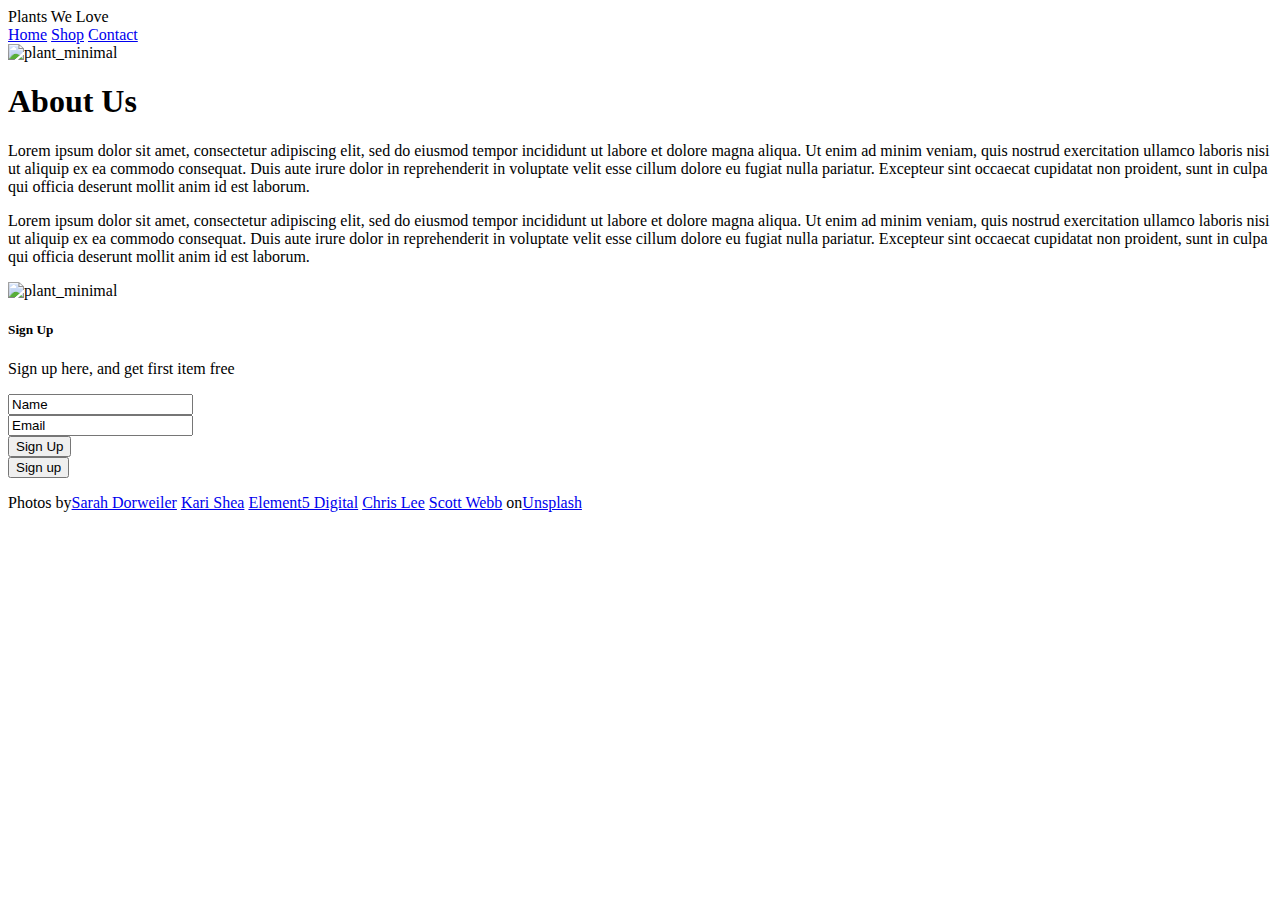
==== about.html @ a2400328 "New pages created in same style as index" ====
<!DOCTYPE html>
<html lang="en">

<head>
    <meta charset="UTF-8">
    <meta http-equiv="X-UA-Compatible" content="IE=edge">
    <meta name="viewport" content="width=device-width, initial-scale=1.0">
    <link rel="stylesheet" href="styles.css">
    <link rel="preconnect" href="https://fonts.googleapis.com">
    <link rel="preconnect" href="https://fonts.gstatic.com" crossorigin>
    <link
        href="https://fonts.googleapis.com/css2?family=Roboto:ital,wght@0,100;0,300;0,400;0,500;0,700;0,900;1,100;1,300;1,400;1,500;1,700;1,900&display=swap"
        rel="stylesheet">
    <title>Plants We Love</title>
</head>

<body>
    <div class="top">
        <div class="header">
            <div class="header-logo">Plants We Love</div>
            <div class="nav-menu">
                <a href="google.com">Home</a>
                <a href="google.com">Shop</a>
                <a href="google.com">Contact</a>
            </div>
        </div>
        <div class="hero-container-2">
            <img src="./images/sarah-dorweiler-x2Tmfd1-SgA-unsplash.jpg" alt="plant_minimal" class="hero-image"
                width=450px>
            <div class="hero-section-2">
                <h1 class="hero-main-text">About Us</h1>
                <p class="hero-second-text">Lorem ipsum dolor sit amet, consectetur adipiscing elit, sed do eiusmod
                    tempor
                    incididunt ut labore et dolore magna aliqua. Ut enim ad minim veniam, quis nostrud exercitation
                    ullamco
                    laboris nisi ut aliquip ex ea commodo consequat. Duis aute irure dolor in reprehenderit in voluptate
                    velit esse cillum dolore eu fugiat nulla pariatur. Excepteur sint occaecat cupidatat non proident,
                    sunt
                    in culpa qui officia deserunt mollit anim id est laborum.</p>
            </div>
        </div>

    </div>
    <div class="about-section">
        <p class="about-text">Lorem ipsum dolor sit amet, consectetur adipiscing elit, sed do eiusmod tempor
            incididunt ut labore et dolore magna aliqua. Ut enim ad minim veniam, quis nostrud exercitation ullamco
            laboris nisi ut aliquip ex ea commodo consequat. Duis aute irure dolor in reprehenderit in voluptate velit
            esse cillum dolore eu fugiat nulla pariatur. Excepteur sint occaecat cupidatat non proident, sunt in culpa
            qui officia deserunt mollit anim id est laborum.</p>
        <img src="./images/sarah-dorweiler-x2Tmfd1-SgA-unsplash.jpg" alt="plant_minimal" class="hero-image" width=450px>
    </div>
    <div class="call_to_action">
        <div class="blue-container">
            <div class="contact-form">
                <h5 class="cta_heading">Sign Up</h5>
                <p class="cta_text">Sign up here, and get first item free</p>
                <div class="form-container">
                    <form class="contact-form">
                        <input type="text" id="name" name="name" value="Name"><br>
                        <input type="email" id="email" name="email" value="Email"><br>
                        <input type="submit" id="submit" name="submit" value="Sign Up">
                    </form>
                </div>
            </div>
            <button class="cta_button">Sign up</button>
        </div>
    </div>
    <div class="footer">
        <p class="credits">Photos by<a
                href="https://unsplash.com/@sarahdorweiler?utm_source=unsplash&utm_medium=referral&utm_content=creditCopyText">Sarah
                Dorweiler</a>
            <a href="https://unsplash.com/@karishea?utm_source=unsplash&utm_medium=referral&utm_content=creditCopyText">Kari
                Shea</a>
            <a
                href="https://unsplash.com/@element5digital?utm_source=unsplash&utm_medium=referral&utm_content=creditCopyText">Element5
                Digital</a>
            <a
                href="https://unsplash.com/@chrisleeiam?utm_source=unsplash&utm_medium=referral&utm_content=creditCopyText">Chris
                Lee</a>
            <a
                href="https://unsplash.com/@scottwebb?utm_source=unsplash&utm_medium=referral&utm_content=creditCopyText">Scott
                Webb</a>
            on<a
                href="https://unsplash.com/@christenbroddle/likes?utm_source=unsplash&utm_medium=referral&utm_content=creditCopyText">Unsplash</a>
        </p>

    </div>
</body>

</html>
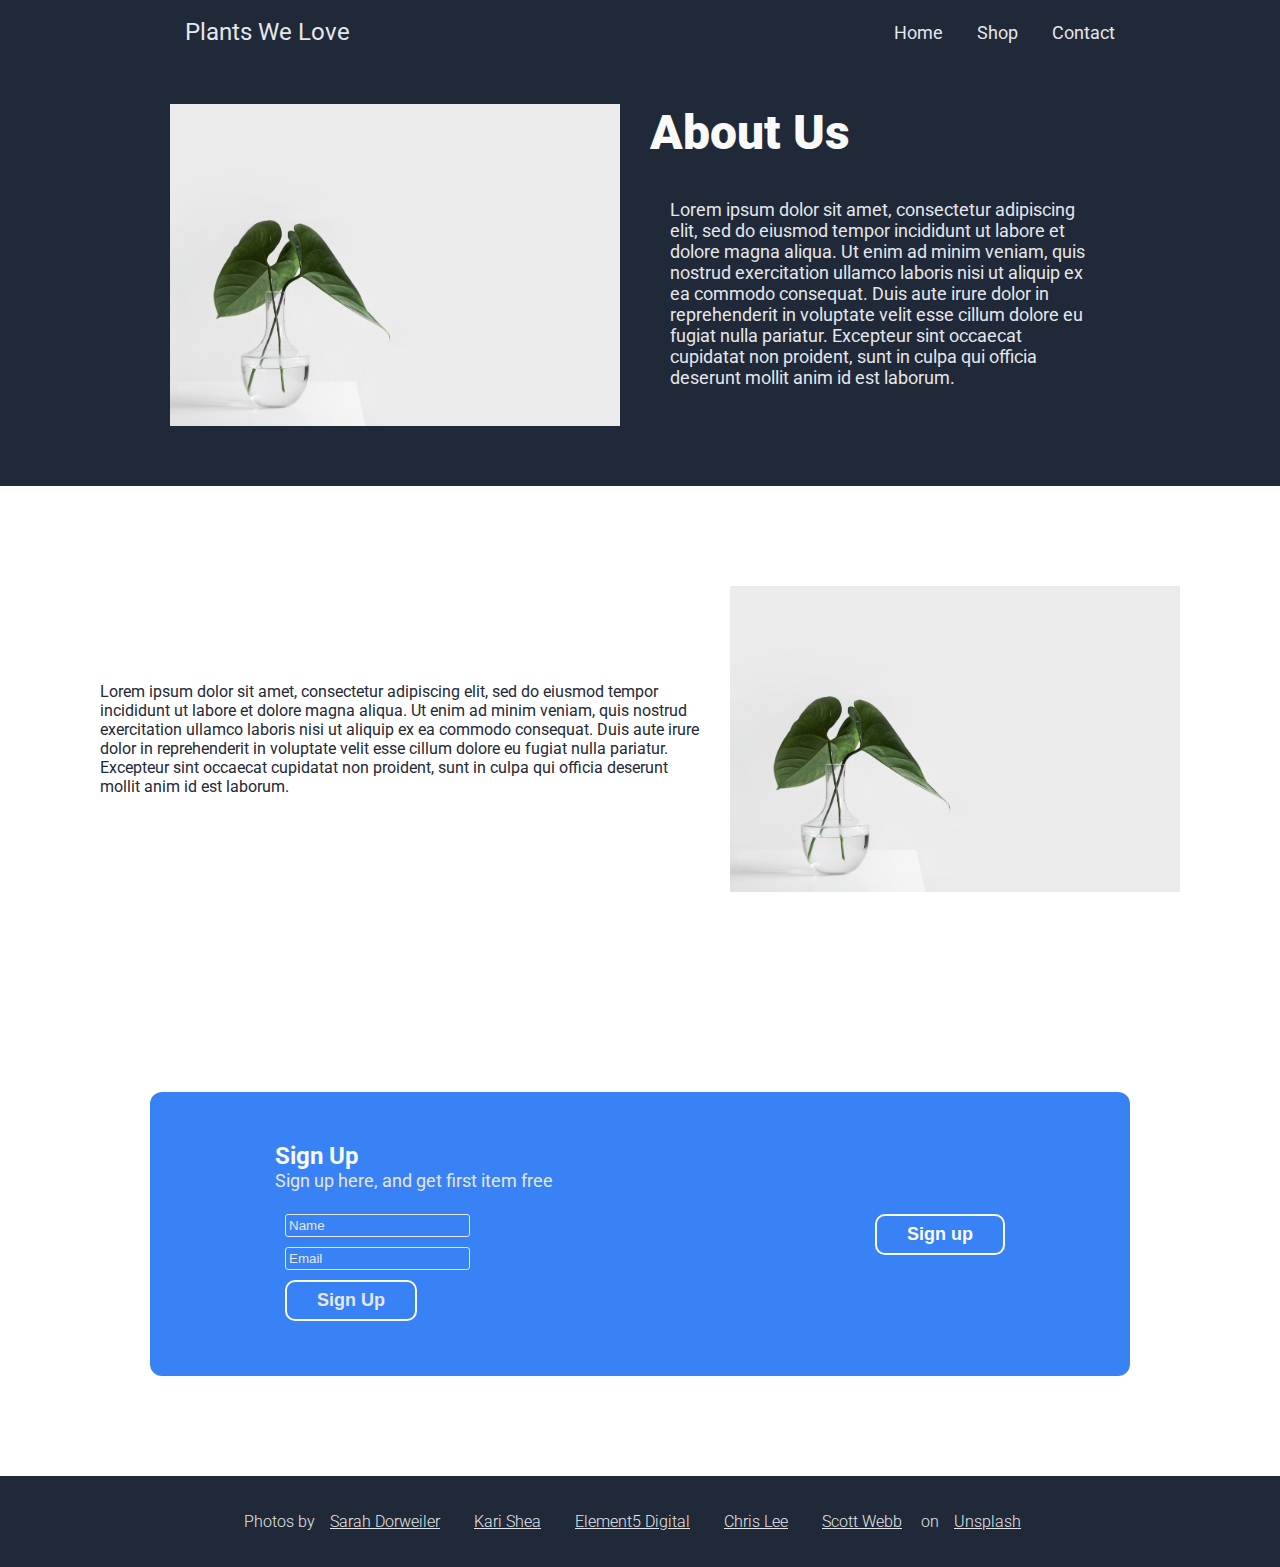
==== commit b4fe90cd: "Nav links added to other pages" ====
--- a/about.html
+++ b/about.html
@@ -19,9 +19,9 @@
         <div class="header">
             <div class="header-logo">Plants We Love</div>
             <div class="nav-menu">
-                <a href="google.com">Home</a>
-                <a href="google.com">Shop</a>
-                <a href="google.com">Contact</a>
+                <a href="https://cbroddle.github.io/plantswelove">Home</a>
+                <a href="https://cbroddle.github.io/plantswelove/shop.html">Shop</a>
+                <a href="https://cbroddle.github.io/plantswelove/contact.html">Contact</a>
             </div>
         </div>
         <div class="hero-container-2">
--- a/styles.css
+++ b/styles.css
@@ -0,0 +1,324 @@
+body {
+    font-family: 'Roboto', sans-serif;
+    margin: 0;
+    padding: 0;
+}
+
+.top {
+    color: #F9FAF8;
+    background-color: #1F2937;
+    padding: 10px 150px;
+    display: flex;
+    flex-direction: column;
+}
+
+.header {
+    display: flex;
+    justify-content: space-between;
+    align-items: center;
+    padding: 8px 0px 8px 35px;
+    color: #E5E7EB;
+}
+
+.header-logo {
+    font-size: 24px;
+} 
+
+a {
+    text-decoration: none;
+    color: #E5E7EB;
+    font-size: 18px;
+    padding: 0 15px;
+}
+
+.shop-nav {
+    background-color: white;
+    border-bottom: solid 1px #1F2937;
+    padding: 15px 0;
+}
+
+.shop-nav-menu {
+    display: flex;
+    justify-content: space-evenly;
+    margin: 0 15vw;
+    padding: 8px 0;
+}
+
+#shop-nav-menu {
+    text-decoration: none;
+    color: #1F2937 !important;
+    font-weight: bold;
+    font-size: 18px;
+    padding: 0 15px;
+}
+
+.hero-container {
+    display: flex;
+    padding: 100px 0;
+    justify-content: center;
+    align-items: center;
+}
+
+.hero-container-2 {
+    display: flex;
+    padding: 50px 20px;
+}
+
+.hero-section {
+    display: flex;
+    flex-direction: column;
+    align-items: flex-start;
+    padding: 0px 20px;
+}
+
+.hero-section-2 {
+    display: flex;
+    flex-direction: column;
+    padding-left: 30px;
+}
+
+.hero-main-text {
+    font-size: 48px;
+    font-weight: 900;
+    margin: 0;
+}
+
+.hero-second-text {
+    color: #E5E7EB;
+    font-size: 18px; 
+    padding: 20px;
+}
+
+.about-section {
+    display:flex;
+    align-items: center;
+    padding: 100px;
+}
+
+.about-text {
+    color: #1F2937;
+    padding-right: 30px;
+    display: flex;
+}
+
+button {
+    background-color: #3882F6;
+    color: #F9FAF8;
+    border-radius: 10px;
+    padding: 8px 30px;
+    font-size: 18px;
+    font-weight: 600;
+    max-width: 200px;
+}
+
+.information {
+    display: flex;
+    justify-content: center;
+    align-items: center;
+    flex-direction: column;
+}
+
+.info-heading {
+    padding-top: 15px;
+    font-size: 36px;
+    font-weight: 900;
+    color: #1F2937;
+}
+
+.content-squares {
+    display: flex;
+    height: 300px;
+    width: 100vw;
+    justify-content: space-evenly;
+}
+
+.card {
+    padding: 20px;
+    display: flex;
+    flex-direction: column;
+    align-items: center;
+}
+
+.product-container {
+    padding: 50px;
+    display: flex;
+}
+
+.product-image {
+    width: 40vw;
+    height: 80vh;
+}
+
+.product-info {
+    padding: 25px 80px 25px 35px;
+    display: flex;
+    flex-direction: column;
+}
+
+.square img{
+    width: 200px;
+    height: 200px;
+    border-width: 2px;
+    border-style: solid;
+    border-color: #1F2937;
+    border-radius: 20px;
+}
+
+.square-text {
+    margin: 0;
+    font-size: 22px;
+    color: #1F2937 !important;
+    display: flex;
+}
+
+.product-info-text {
+    display: flex;
+    flex-direction: column;
+}
+
+p.product-info-text {
+    margin: 0;
+    padding: 0;
+    font-size: 18px;
+    color: #1F2937 !important;
+    display: flex !important;
+}
+
+.info-icons, .bottom-info{
+    display: flex;
+    justify-content: space-between;
+    align-items: center;
+}
+
+.info-icons {
+    padding: 8px 0 8px 0;
+}
+
+.water-icon, .sun-icon {
+    height: 25px;
+    width: 25px;
+    color: #1F2937;
+}
+
+.plus-icon {
+    height: 18px;
+    width: 18px;
+    color: #1F2937;
+}
+
+.item-price {
+    display: flex;
+    justify-content: center;
+}
+
+.quote {
+    background-color: #E5E7EB;
+    color: #1F2937;
+    display: flex;
+    padding: 100px 200px;
+    flex-direction: column;
+    align-items: flex-end;
+}
+
+.actual-quote {
+    font-size: 36px;
+    font-style: italic;
+    font-weight: 300;
+}
+
+.author {
+    font-size: 24px;
+    font-weight: bold;
+    margin: 0;
+}
+
+.contact-image {
+    padding: 20px;
+}
+
+.contact-container {
+    display: flex;
+    flex-direction: column;
+    align-items: center;
+}
+.blue-container {
+    display: flex;
+    background-color: #3882F6;
+    margin: 100px 150px;
+    padding: 50px 125px;
+    border-radius: 12px;
+    color: #F9FAF8;
+    align-items: center;
+    justify-content: space-between
+}
+
+.cta_alltext {
+    display: flex;
+    justify-content: center;
+    align-items: flex-start;
+    flex-direction: column;
+}
+
+.cta_contact {
+    display: flex;
+    flex-direction: row;
+    align-items: flex-start;
+}
+
+.cta_heading {
+    font-size: 24px;
+    font-weight: bold;
+    margin: 0;
+    display: flex;
+}
+
+.cta_text {
+    font-size: 18px;
+    color: #E5E7EB !important;
+    margin-top: 0;
+}
+
+.cta_button {
+    border:#F9FAF8;
+    border-style: solid;
+    border-width: 2px;
+}
+
+#name, #email {
+    background-color: #3882F6;
+    color: #E5E7EB;
+    border:#E5E7EB solid 1px;
+    border-radius: 3px;
+    margin: 5px 10px;
+    padding: 3px;
+}
+
+#submit {
+    background-color: #3882F6;
+    color: #E5E7EB;
+    border:#F9FAF8;
+    border-style: solid;
+    border-width: 2px;
+    border-radius: 10px;
+    padding: 8px 30px;
+    font-size: 18px;
+    font-weight: 600;
+    max-width: 200px;
+    margin: 5px 10px;
+}
+
+.footer {
+    background-color: #1F2937;
+    color: #E5E7EB;
+    font-weight: 300;
+    font-size: 16px;
+    display: flex;
+    justify-content: center;
+    align-items: center;
+    padding: 20px;
+}
+
+.footer a {
+   text-decoration: underline;
+   font-size: 16px;
+}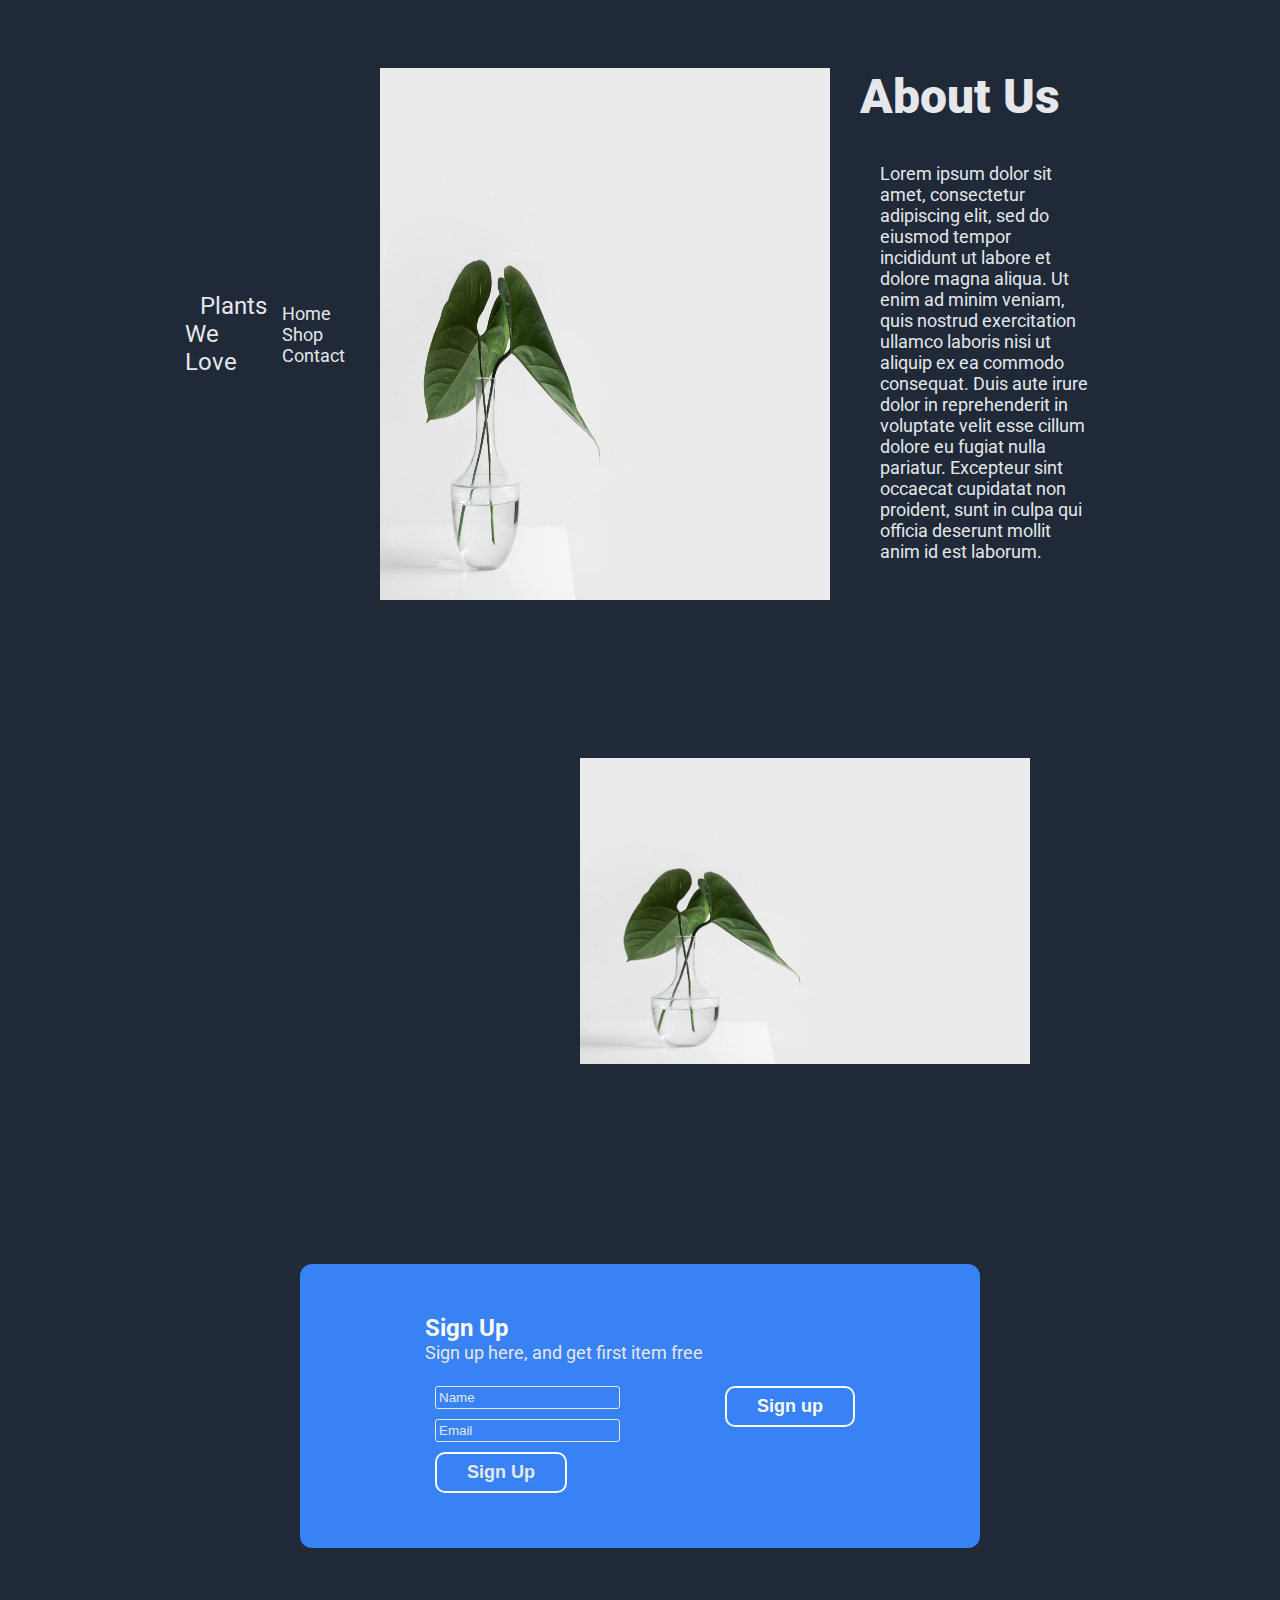
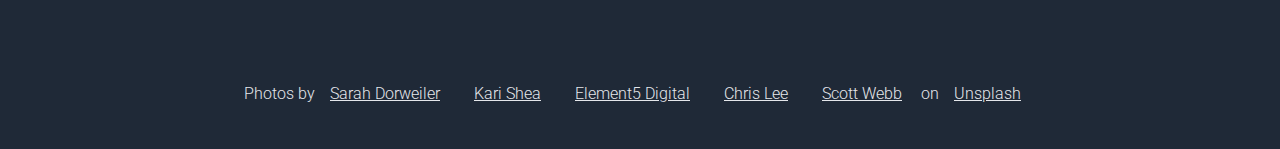
==== commit 251011d3: "Link logo to index on all pages" ====
--- a/about.html
+++ b/about.html
@@ -17,7 +17,8 @@
 <body>
     <div class="top">
         <div class="header">
-            <div class="header-logo">Plants We Love</div>
+            <div class="header-logo"><a class="header-logo" href="https://cbroddle.github.io/plantswelove">Plants We Love</a></div>
+                <div class="nav-menu">
             <div class="nav-menu">
                 <a href="https://cbroddle.github.io/plantswelove">Home</a>
                 <a href="https://cbroddle.github.io/plantswelove/shop.html">Shop</a>
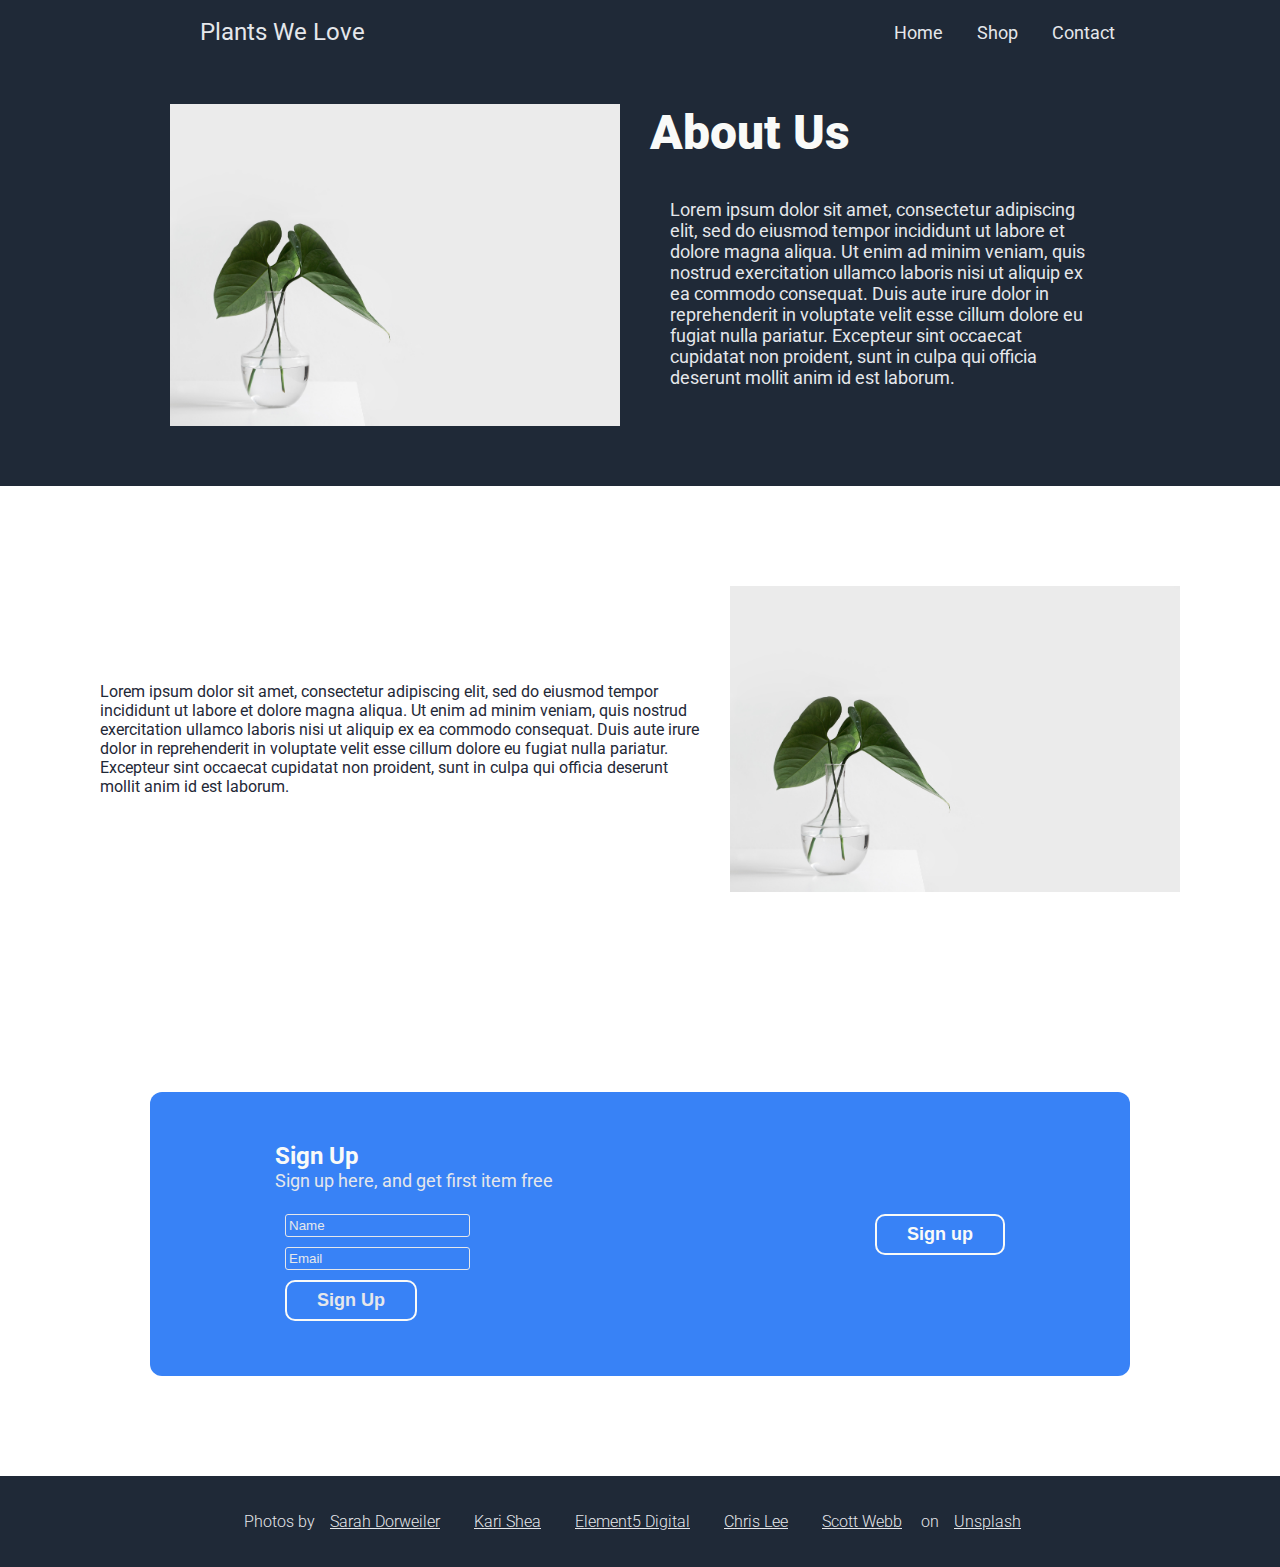
==== commit 60d435ef: "Fix div added in error" ====
--- a/about.html
+++ b/about.html
@@ -18,7 +18,7 @@
     <div class="top">
         <div class="header">
             <div class="header-logo"><a class="header-logo" href="https://cbroddle.github.io/plantswelove">Plants We Love</a></div>
-                <div class="nav-menu">
+                
             <div class="nav-menu">
                 <a href="https://cbroddle.github.io/plantswelove">Home</a>
                 <a href="https://cbroddle.github.io/plantswelove/shop.html">Shop</a>
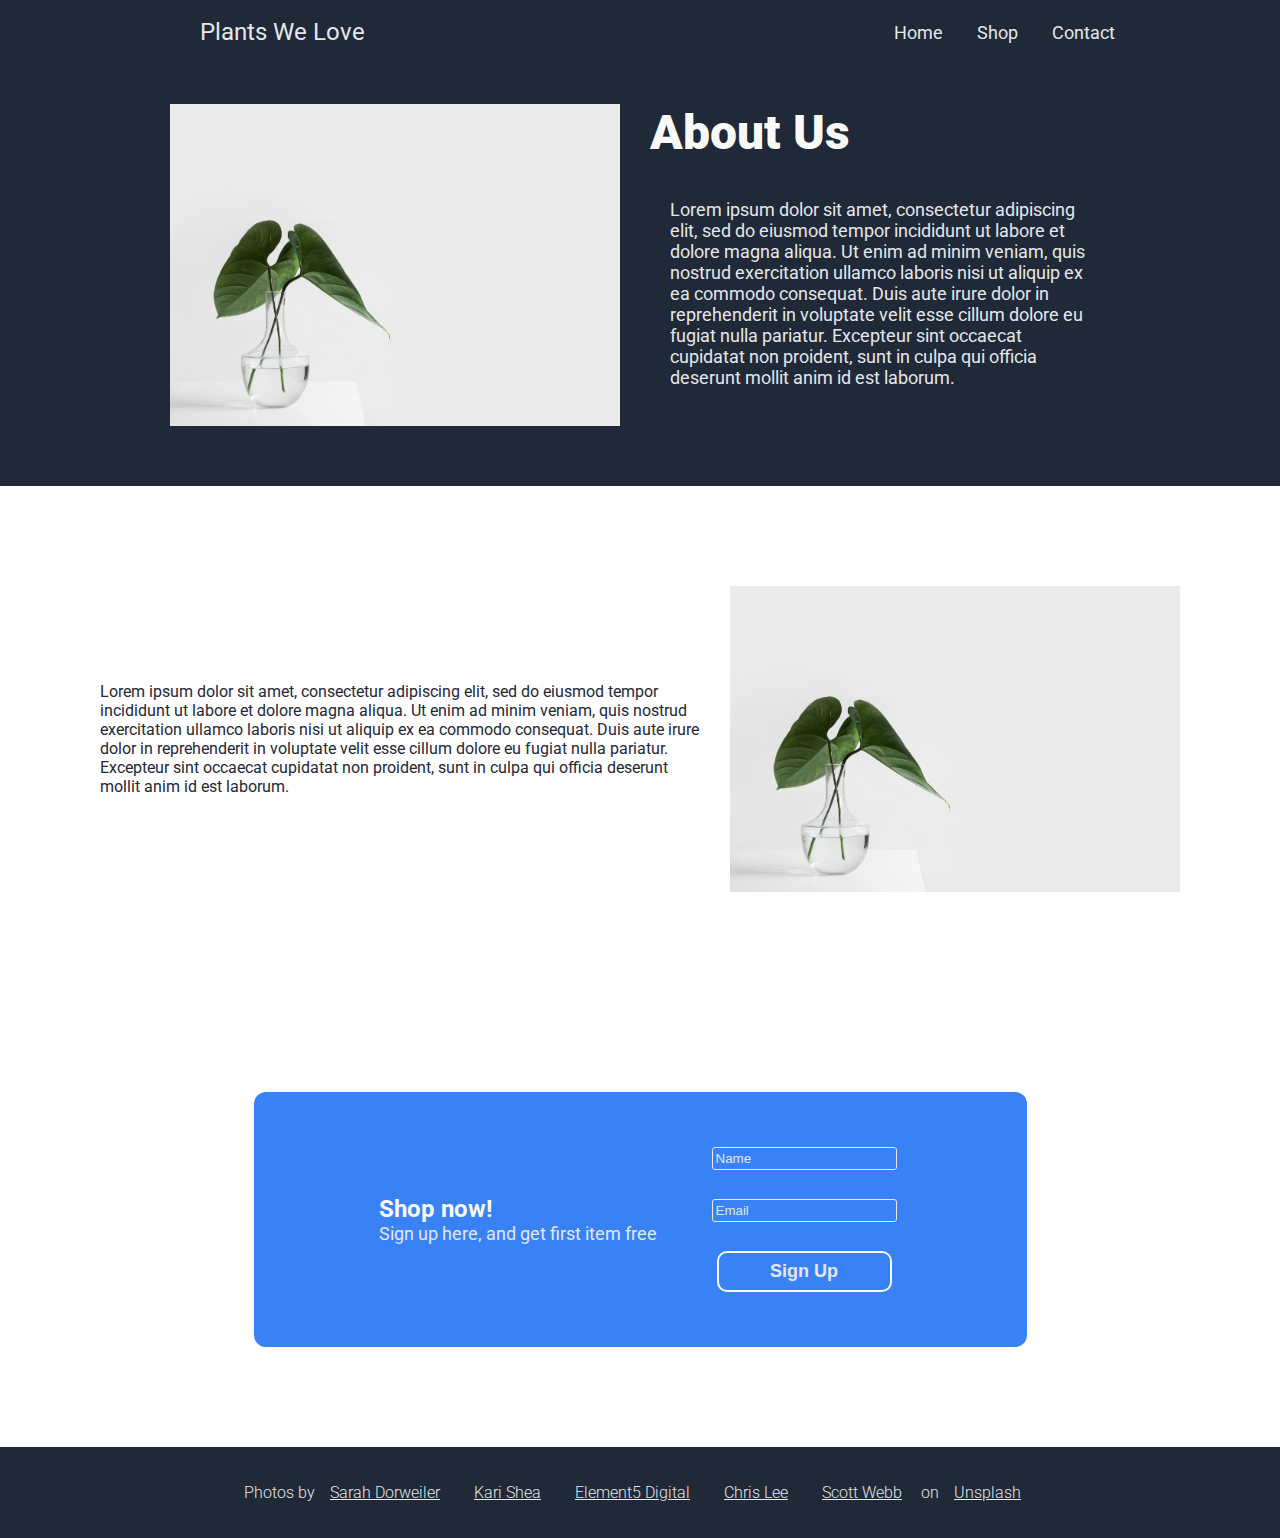
==== commit 4aac4d56: "Fix blue container with form" ====
--- a/about.html
+++ b/about.html
@@ -17,8 +17,9 @@
 <body>
     <div class="top">
         <div class="header">
-            <div class="header-logo"><a class="header-logo" href="https://cbroddle.github.io/plantswelove">Plants We Love</a></div>
-                
+            <div class="header-logo"><a class="header-logo" href="https://cbroddle.github.io/plantswelove">Plants We
+                    Love</a></div>
+
             <div class="nav-menu">
                 <a href="https://cbroddle.github.io/plantswelove">Home</a>
                 <a href="https://cbroddle.github.io/plantswelove/shop.html">Shop</a>
@@ -52,25 +53,25 @@
     </div>
     <div class="call_to_action">
         <div class="blue-container">
-            <div class="contact-form">
-                <h5 class="cta_heading">Sign Up</h5>
+            <div class="cta_alltext">
+                <h5 class="cta_heading">Shop now!</h5>
                 <p class="cta_text">Sign up here, and get first item free</p>
-                <div class="form-container">
-                    <form class="contact-form">
-                        <input type="text" id="name" name="name" value="Name"><br>
-                        <input type="email" id="email" name="email" value="Email"><br>
-                        <input type="submit" id="submit" name="submit" value="Sign Up">
-                    </form>
-                </div>
             </div>
-            <button class="cta_button">Sign up</button>
+            <div class="form-container">
+                <form class="contact-form">
+                    <input type="text" id="name" name="name" value="Name"><br>
+                    <input type="email" id="email" name="email" value="Email"><br>
+                    <input type="submit" id="submit" name="submit" value="Sign Up">
+                </form>
+            </div>
         </div>
     </div>
     <div class="footer">
         <p class="credits">Photos by<a
                 href="https://unsplash.com/@sarahdorweiler?utm_source=unsplash&utm_medium=referral&utm_content=creditCopyText">Sarah
                 Dorweiler</a>
-            <a href="https://unsplash.com/@karishea?utm_source=unsplash&utm_medium=referral&utm_content=creditCopyText">Kari
+            <a
+                href="https://unsplash.com/@karishea?utm_source=unsplash&utm_medium=referral&utm_content=creditCopyText">Kari
                 Shea</a>
             <a
                 href="https://unsplash.com/@element5digital?utm_source=unsplash&utm_medium=referral&utm_content=creditCopyText">Element5
@@ -84,7 +85,6 @@
             on<a
                 href="https://unsplash.com/@christenbroddle/likes?utm_source=unsplash&utm_medium=referral&utm_content=creditCopyText">Unsplash</a>
         </p>
-
     </div>
 </body>
 
--- a/styles.css
+++ b/styles.css
@@ -241,6 +241,29 @@
     flex-direction: column;
     align-items: center;
 }
+
+.form-container {
+    display: flex;
+    margin: 0 0 0 50px;
+}
+
+.contact-left {
+    display:flex;
+    flex-direction: column;
+}
+
+.contact-form {
+    display: flex;
+    flex-direction: column;
+    margin: 0;
+}
+
+.call_to_action {
+    display: flex;
+    flex-direction: column;
+    align-items: center;
+}
+
 .blue-container {
     display: flex;
     background-color: #3882F6;
@@ -275,7 +298,8 @@
 .cta_text {
     font-size: 18px;
     color: #E5E7EB !important;
-    margin-top: 0;
+    margin: 0;
+    
 }
 
 .cta_button {
@@ -289,7 +313,7 @@
     color: #E5E7EB;
     border:#E5E7EB solid 1px;
     border-radius: 3px;
-    margin: 5px 10px;
+    margin: 5px;
     padding: 3px;
 }
 
